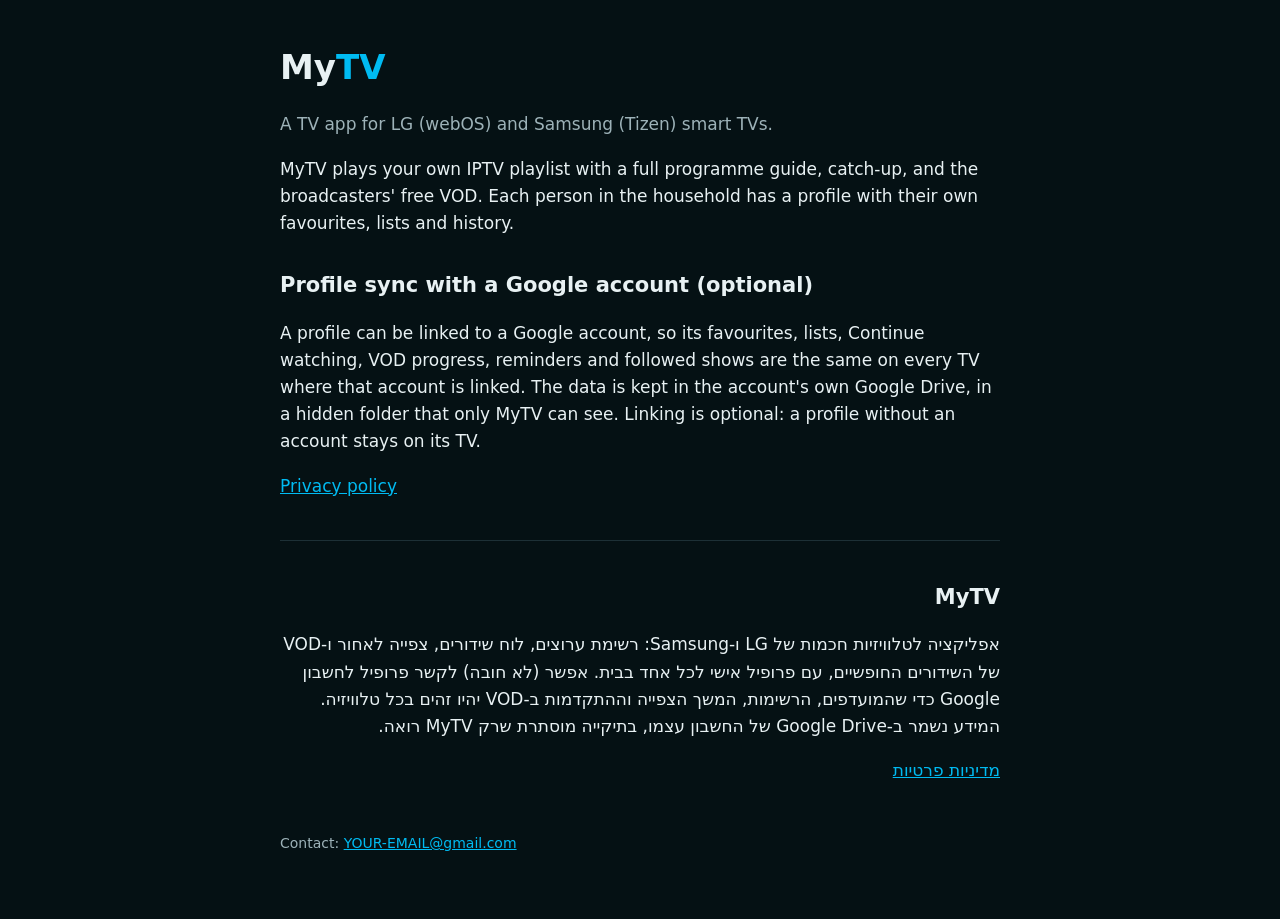
==== index.html @ eb26f509 "Add files via upload" ====
<!doctype html>
<html lang="en"><head><meta charset="utf-8"><meta name="viewport" content="width=device-width,initial-scale=1">
<title>MyTV</title><link rel="stylesheet" href="style.css"></head>
<body><main>
<h1>My<b>TV</b></h1>
<p class="dim">A TV app for LG (webOS) and Samsung (Tizen) smart TVs.</p>
<p>MyTV plays your own IPTV playlist with a full programme guide, catch-up, and the broadcasters' free VOD.
Each person in the household has a profile with their own favourites, lists and history.</p>
<h2>Profile sync with a Google account (optional)</h2>
<p>A profile can be linked to a Google account, so its favourites, lists, Continue watching, VOD progress,
reminders and followed shows are the same on every TV where that account is linked. The data is kept in the
account's own Google Drive, in a hidden folder that only MyTV can see. Linking is optional: a profile without an
account stays on its TV.</p>
<p><a href="privacy.html">Privacy policy</a></p>
<section dir="rtl" lang="he">
<h2>MyTV</h2>
<p>אפליקציה לטלוויזיות חכמות של LG ו-Samsung: רשימת ערוצים, לוח שידורים, צפייה לאחור ו-VOD של השידורים החופשיים,
עם פרופיל אישי לכל אחד בבית. אפשר (לא חובה) לקשר פרופיל לחשבון Google כדי שהמועדפים, הרשימות, המשך הצפייה וההתקדמות
ב-VOD יהיו זהים בכל טלוויזיה. המידע נשמר ב-Google Drive של החשבון עצמו, בתיקייה מוסתרת שרק MyTV רואה.</p>
<p><a href="privacy.html">מדיניות פרטיות</a></p>
</section>
<footer>Contact: <a href="mailto:YOUR-EMAIL@gmail.com">YOUR-EMAIL@gmail.com</a></footer>
</main></body></html>
---- style.css ----
:root { --a: #00BBF2; --ink: #051114; --text: #E8F1F3; --dim: #9DB2B8; }
* { box-sizing: border-box; }
body { margin: 0; background: var(--ink); color: var(--text); font: 17px/1.6 system-ui, -apple-system, "Segoe UI", Roboto, Arial, sans-serif; }
main { max-width: 760px; margin: 0 auto; padding: 40px 20px 64px; }
h1 { font-size: 34px; margin: 0 0 6px; } h1 b { color: var(--a); }
h2 { font-size: 21px; margin: 32px 0 8px; }
p, li { color: var(--text); } .dim { color: var(--dim); }
a { color: var(--a); }
section[dir="rtl"] { border-top: 1px solid #1d3036; margin-top: 40px; padding-top: 8px; }
footer { margin-top: 48px; color: var(--dim); font-size: 14px; }
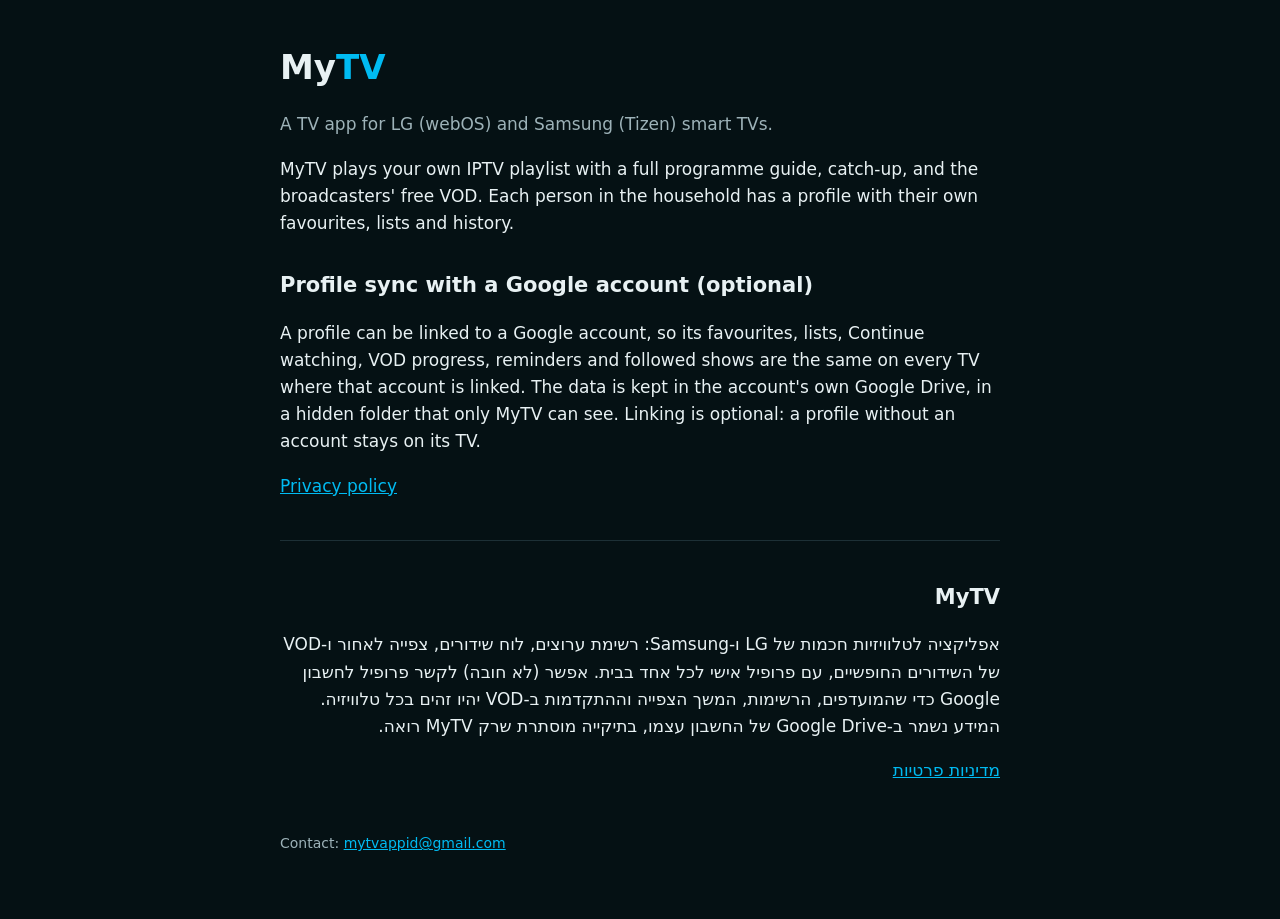
==== commit b026bd10: "Update index.html" ====
--- a/index.html
+++ b/index.html
@@ -19,5 +19,5 @@
 ב-VOD יהיו זהים בכל טלוויזיה. המידע נשמר ב-Google Drive של החשבון עצמו, בתיקייה מוסתרת שרק MyTV רואה.</p>
 <p><a href="privacy.html">מדיניות פרטיות</a></p>
 </section>
-<footer>Contact: <a href="mailto:YOUR-EMAIL@gmail.com">YOUR-EMAIL@gmail.com</a></footer>
+<footer>Contact: <a href="mailto:mytvappid@gmail.com">mytvappid@gmail.com</a></footer>
 </main></body></html>
